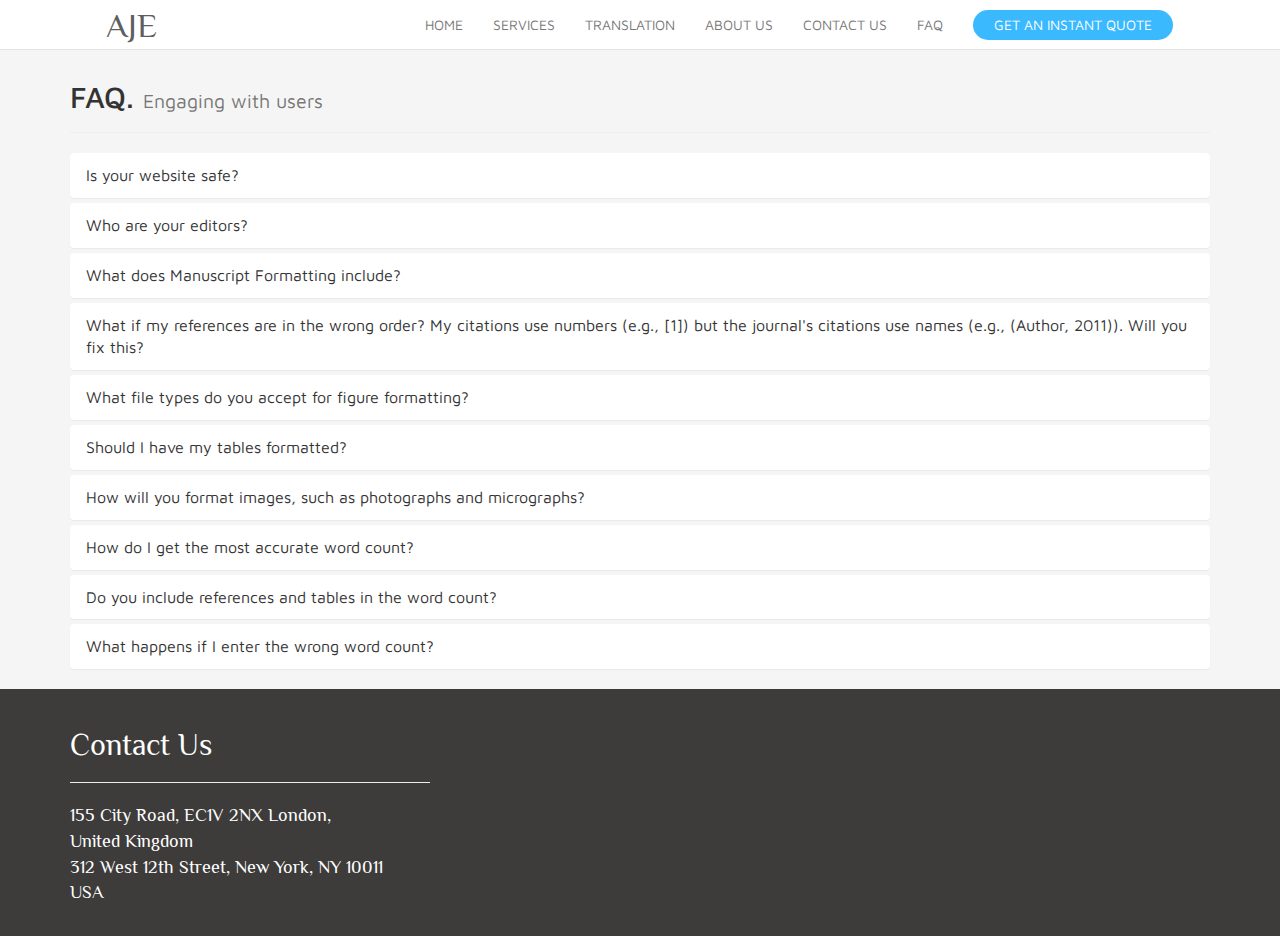
==== faq.html @ 2459a7bd "first commit" ====
<!DOCTYPE html>
<html lang="">
  <head>
    <meta charset="utf-8">
    <meta http-equiv="X-UA-Compatible" content="IE=edge">
    <meta name="viewport" content="width=device-width, initial-scale=1">
    <title>AJE</title>
    <link rel="stylesheet" href="css/bootstrap.min.css">
    <link rel="stylesheet" href="font-awesome/css/font-awesome.css">
     <link rel="stylesheet" href="style.css">
     <link href="css/owl.carousel.css" rel="stylesheet" media="screen">
    <link href="css/owl.theme.css" rel="stylesheet" media="screen">
    <link href="https://fonts.googleapis.com/css?family=Maven+Pro" rel="stylesheet">
    <link href="https://fonts.googleapis.com/css?family=Philosopher" rel="stylesheet">
  </head>
  <body>
         <nav class="navbar navbar-default navbar-fixed-top" role="navigation">
           <div class="container-fluid">
             <!-- Brand and toggle get grouped for better mobile display -->
             <div class="navbar-header">
               <button type="button" class="navbar-toggle" data-toggle="collapse" data-target=".navbar-ex1-collapse">
                 <span class="sr-only">Toggle navigation</span>
                 <span class="icon-bar"></span>
                 <span class="icon-bar"></span>
                 <span class="icon-bar"></span>
               </button>
               <a class="navbar-brand" href="index.html">AJE</a>
             </div>
         
             <!-- Collect the nav links, forms, and other content for toggling -->
             <div class="collapse navbar-collapse navbar-ex1-collapse">
               
               
               <ul class="nav navbar-nav navbar-right">
                <li><a href="../AJE/index.html">HOME</a></li>
                 <li><a href="../AJE/services.html">SERVICES</a></li>
                <li><a href="../AJE/index.html#translation">TRANSLATION</a></li>
                <li><a href="../AJE/index.html#fluid" class="page-scroll">ABOUT US</a></li>
                <li><a href="../AJE/index.html#footer">CONTACT US</a></li>
                <li><a href="faq.html">FAQ</a></li>
                <li><a href="#"><button class="quorte">GET AN INSTANT QUOTE</button></a></li>
               </ul>
             </div><!-- /.navbar-collapse -->
           </div>
         </nav>
         
               <div class="container">
                       <div class="page-header" id="faq">
                            <h2>FAQ. <small>Engaging with users</small></h2>
                       </div>
                       <div class="panel-group" id="accordion">
                            <div class="panel panel-default">
                                  <div class="panel-heading">
                                       <div class="panel-title">
                                             <a href="#collapse-1" data-toggle="collapse" data-parent="#accordion">Is your website safe?</a>
                                       </div><!-- end panel-title -->
                                       <div id="collapse-1" class="panel-collapse collapse">
                                            <div class="panel-body">
                                                 <p>We use the most up-to-date website security features available. We also require that all of our staff members sign a confidentiality agreement to protect your research.</p>
                                            </div><!-- end panel-body -->
                                       </div><!-- end collapse-1 -->
                                  </div><!-- end panel-heading -->
                            </div><!-- end panel-default -->
                            <div class="panel panel-default">
                                  <div class="panel-heading">
                                       <div class="panel-title">
                                             <a href="#collapse-2" data-toggle="collapse" data-parent="#accordion">Who are your editors?</a>
                                       </div><!-- end panel-title -->
                                       <div id="collapse-2" class="panel-collapse collapse">
                                            <div class="panel-body">
                                                 <p>Our editors are PhD candidates and post-docs from the top research universities in the UK and USA. They are all native English speakers and must meet rigorous selection standards.</p>
                                            </div><!-- end panel-body -->
                                       </div><!-- end collapse-1 -->
                                  </div><!-- end panel-heading -->
                            </div><!-- end panel-default -->
                            <div class="panel panel-default">
                                  <div class="panel-heading">
                                       <div class="panel-title">
                                             <a href="#collapse-3" data-toggle="collapse" data-parent="#accordion">What does Manuscript Formatting include?</a>
                                       </div><!-- end panel-title -->
                                       <div id="collapse-3" class="panel-collapse collapse">
                                            <div class="panel-body">
                                                 <p>Our managing formatters check each manuscript against your journal’s style guide and adjust the citations, references, and layout of the document to the correct conventions. All figures and tables are moved to the correct location in the manuscript, and figure titles and legends are standardized according to your journal's specifications.</p>
                                            </div><!-- end panel-body -->
                                       </div><!-- end collapse-1 -->
                                  </div><!-- end panel-heading -->
                            </div><!-- end panel-default -->
                            <div class="panel panel-default">
                                  <div class="panel-heading">
                                       <div class="panel-title">
                                             <a href="#collapse-4" data-toggle="collapse" data-parent="#accordion">What if my references are in the wrong order? My citations use numbers (e.g., [1]) but the journal's citations use names (e.g., (Author, 2011)). Will you fix this?</a>
                                       </div><!-- end panel-title -->
                                       <div id="collapse-4" class="panel-collapse collapse">
                                            <div class="panel-body">
                                                 <p>Yes. Manuscript Formatting will reorder your citations and references as needed, convert citations and references to the journal's format, and if necessary, correct content based on information in published databases.</p>
                                            </div><!-- end panel-body -->
                                       </div><!-- end collapse-1 -->
                                  </div><!-- end panel-heading -->
                            </div><!-- end panel-default -->
                            <div class="panel panel-default">
                                  <div class="panel-heading">
                                       <div class="panel-title">
                                             <a href="#collapse-5" data-toggle="collapse" data-parent="#accordion">What file types do you accept for figure formatting?</a>
                                       </div><!-- end panel-title -->
                                       <div id="collapse-5" class="panel-collapse collapse">
                                            <div class="panel-body">
                                                 <p>We are currently able to process the following file types:<br>
                                                 DOC, DOCX (Microsoft Word)<br>
                                                 PPT, PPTX (Microsoft PowerPoint)<br>
                                                 XLS, XLSX (Microsoft Excel)<br>
                                                 CDR (CorelDRAW)<br>
                                                 PDF Format </p>
                                            </div><!-- end panel-body -->
                                       </div><!-- end collapse-1 -->
                                  </div><!-- end panel-heading -->
                            </div><!-- end panel-default -->
                            <div class="panel panel-default">
                                  <div class="panel-heading">
                                       <div class="panel-title">
                                             <a href="#collapse-6" data-toggle="collapse" data-parent="#accordion">Should I have my tables formatted?</a>
                                       </div><!-- end panel-title -->
                                       <div id="collapse-6" class="panel-collapse collapse">
                                            <div class="panel-body">
                                                  <p>Journals require that tables be submitted in a text format (usually Microsoft Word) for in-house formatting, which comes standard with our Manuscript Formatting service. If you would like tables formatted and exported as images for use in presentations and posters, we can do this as part of our Figure Preparation service.</p>
                                            </div><!-- end panel-body -->
                                       </div><!-- end collapse-1 -->
                                  </div><!-- end panel-heading -->
                            </div><!-- end panel-default -->
                            <div class="panel panel-default">
                                  <div class="panel-heading">
                                       <div class="panel-title">
                                             <a href="#collapse-7" data-toggle="collapse" data-parent="#accordion">How will you format images, such as photographs and micrographs?</a>
                                       </div><!-- end panel-title -->
                                       <div id="collapse-7" class="panel-collapse collapse">
                                            <div class="panel-body">
                                                  <p>In order to generate publication-quality figures, images that are included within a figure should also be sent independently in the highest available resolution file. For ethical reasons, we are unable to make changes to brightness, contrast, or color balance, and we will not crop the image.</p>
                                            </div><!-- end panel-body -->
                                       </div><!-- end collapse-1 -->
                                  </div><!-- end panel-heading -->
                            </div><!-- end panel-default -->
                            <div class="panel panel-default">
                                  <div class="panel-heading">
                                       <div class="panel-title">
                                             <a href="#collapse-8" data-toggle="collapse" data-parent="#accordion">How do I get the most accurate word count?</a>
                                       </div><!-- end panel-title -->
                                       <div id="collapse-8" class="panel-collapse collapse">
                                            <div class="panel-body">
                                                  <p>To calculate the word count, you should open a copy of your manuscript and delete any parts that you do not need us to work on. In a letter to your reviewers, you can take out all of the reviewers’ comments. If you submit for editing only or have a translation submission but don’t need your references translated, then you can remove the bibliography section. You can also take out any numeric table data. Next, perform a word count on the remaining text using the Word Count feature in Microsoft Word on every file you plan to submit to us and add it all together. This is your final word count. Our support staff can perform a word count for you if you e-mail us your files and ask for confirmation.</p>
                                            </div><!-- end panel-body -->
                                       </div><!-- end collapse-1 -->
                                  </div><!-- end panel-heading -->
                            </div><!-- end panel-default -->
                            <div class="panel panel-default">
                                  <div class="panel-heading">
                                       <div class="panel-title">
                                             <a href="#collapse-9" data-toggle="collapse" data-parent="#accordion">Do you include references and tables in the word count?</a>
                                       </div><!-- end panel-title -->
                                       <div id="collapse-9" class="panel-collapse collapse">
                                            <div class="panel-body">
                                                  <p>We do not edit references or numeric tables, so they are not included in the word count when calculating your price for editing services. However, word counts for translation submissions should include all text that needs to be translated, which typically does include references and text in tables.</p>
                                            </div><!-- end panel-body -->
                                       </div><!-- end collapse-1 -->
                                  </div><!-- end panel-heading -->
                            </div><!-- end panel-default -->
                            <div class="panel panel-default">
                                  <div class="panel-heading">
                                       <div class="panel-title">
                                             <a href="#collapse-10" data-toggle="collapse" data-parent="#accordion">What happens if I enter the wrong word count?</a>
                                       </div><!-- end panel-title -->
                                       <div id="collapse-10" class="panel-collapse collapse">
                                            <div class="panel-body">
                                                  <p>Our staff members will verify each paper’s word count before it is assigned to an editor. If we find that your file’s word count is over the category you selected, then we will place your submission on hold while we e-mail you for further instructions. Your deadline will be reset to begin at the exact time of your reply. </p>
                                            </div><!-- end panel-body -->
                                       </div><!-- end collapse-1 -->
                                  </div><!-- end panel-heading -->
                            </div><!-- end panel-default -->
                       </div><!-- end panel-group -->
               </div><!-- end container -->
            <div class="footer">
                <div class="container">
                  <div class="row">
                        
                        
                        <div class="col-md-4">
                            
                                 <h2>Contact Us</h2>
                                   <hr>
                                    <p>
                                      155 City Road, EC1V 2NX London, <br>
                                      United Kingdom <br>

                                     312 West 12th Street, New York, NY 10011<br> 
                                     USA

                                    
                         </div>
                        
                        <div class="col-md-4">
                        </div>
                        <div class="col-md-4">      
                         </div>
                  </div>
              </div><!-- end container -->
        </div><!-- end footer -->
            

    <!-- jQuery -->
    <script src="js/jquery.js"></script>
    <!-- Bootstrap JavaScript -->
    <script src="js/bootstrap.min.js"></script>
     <script src="js/owl.carousel.js"></script>

    <!-- Javascripts
    ================================================== -->
    <script type="text/javascript" src="js/main.js"></script>
    
  </body>
</html>
---- style.css ----
body{
	width: 100%;
	padding: 0;
	font-family: 'Maven Pro', sans-serif;
	margin: 0;
	background: #f5f5f5;
}
.navbar-default{
	background: #fff;
	border-bottom:1px solid #e5e4e2;
	height: 30px;
}
.navbar-right {
    float: right!important;
    margin-right:85px;
}
.navbar-brand {
    float: left;
    height: 50px;
    padding: 15px 106px;
    font-family: 'Philosopher', sans-serif;
    font-size: 34px;
    line-height: 20px;
}

.navbar-default .navbar-brand {
    color: #777;
   
}
#banner{
	margin-top: 50px;
	background: url('img2.jpg');
	background-size: cover;
	background-position: center;
	background-attachment: fixed;
	background-repeat: no-repeat;
	color: #fff;
}
#banner .overlay{
	background: -moz-linear-gradient(top,  rgba(0,0,0,0.8) 0%, rgba(0,0,0,0.73) 17%, rgba(0,0,0,0.66) 35%, rgba(0,0,0,0.55) 62%, rgba(0,0,0,0.4) 100%); /* FF3.6+ */
	/*background: -webkit-gradient(linear, left top, left bottom, color-stop(0%,rgba(0,0,0,0.8)), color-stop(17%,rgba(0,0,0,0.73)), color-stop(35%,rgba(0,0,0,0.66)), color-stop(62%,rgba(0,0,0,0.55)), color-stop(100%,rgba(0,0,0,0.4))); /* Chrome,Safari4+ */
	/*background: -webkit-linear-gradient(top,  rgba(0,0,0,0.8) 0%,rgba(0,0,0,0.73) 17%,rgba(0,0,0,0.66) 35%,rgba(0,0,0,0.55) 62%,rgba(0,0,0,0.4) 100%); /* Chrome10+,Safari5.1+ */
	/*background: -o-linear-gradient(top,  rgba(0,0,0,0.8) 0%,rgba(0,0,0,0.73) 17%,rgba(0,0,0,0.66) 35%,rgba(0,0,0,0.55) 62%,rgba(0,0,0,0.4) 100%); /* Opera 11.10+ */
	/*background: -ms-linear-gradient(top,  rgba(0,0,0,0.8) 0%,rgba(0,0,0,0.73) 17%,rgba(0,0,0,0.66) 35%,rgba(0,0,0,0.55) 62%,rgba(0,0,0,0.4) 100%); /* IE10+ */
	/*background: linear-gradient(to bottom,  rgba(0,0,0,0.8) 0%,rgba(0,0,0,0.73) 17%,rgba(0,0,0,0.66) 35%,rgba(0,0,0,0.55) 62%,rgba(0,0,0,0.4) 100%); /* W3C */
	filter: progid:DXImageTransform.Microsoft.gradient( startColorstr='#cc000000', endColorstr='#66000000',GradientType=0 ); /* IE6-9 */
	height: 450px;
	background-attachment: fixed;
}
.top-row{
	margin-top: 100px;
}
.quorte{
	height:30px;
	width: 200px;
	background: #3BB9FF;
	color: #fff;
	border: none;
	border-radius: 20px;
	transition: 0.5s ease-out;
}
.quorte:nth-child(1){
	margin-top:-10px;
	margin-right: -8px;
}
.third-btn{
	display: flex;
	height:30px;
	width: 200px;
	margin-left:auto;
	margin-right:auto;
	margin-bottom: 30px;
	background: #3BB9FF;
	color: #fff;
	border: none;
	border-radius: 20px;
	justify-content: center;
	
}
.row-box{
	
	justify-content: space-around;
	align-items: center;
	align-content: center;

}
.angle{
	
	background: #1589FF;
	padding: 50px 30px 50px 30px;
	font-size: 18px;
	color: #fff;
	border-radius: 10px;
	margin-bottom: 10px;
}
.angle-2{
	height: 330px;
}
.angle-h{
	margin-top: 20px;
	margin-bottom:50px;
}
.map{
	background: #fff;
}
.map-area{

	width: 100%;
	margin-left:auto;
	font-size:18px;
	margin-right: auto;
	margin-top: 5px;
	margin-bottom: 20px;
	padding: 70px 10px 70px 10px;
	background: #fff;
	
}
.static-image{
	background: url('img3.jpg');
	background-size: cover;
	background-position: center;
	
	background-attachment: fixed;
	background-repeat: no-repeat;
	color: #fff;
}
.static-image .overlay{
	background: -moz-linear-gradient(top,  rgba(0,0,0,0.8) 0%, rgba(0,0,0,0.73) 17%, rgba(0,0,0,0.66) 35%, rgba(0,0,0,0.55) 62%, rgba(0,0,0,0.4) 100%);
	/*background: -webkit-gradient(linear, left top, left bottom, color-stop(0%,rgba(0,0,0,0.8)), color-stop(17%,rgba(0,0,0,0.73)), color-stop(35%,rgba(0,0,0,0.66)), color-stop(62%,rgba(0,0,0,0.55)), color-stop(100%,rgba(0,0,0,0.4))); /* Chrome,Safari4+ */
	/*background: -webkit-linear-gradient(top,  rgba(0,0,0,0.8) 0%,rgba(0,0,0,0.73) 17%,rgba(0,0,0,0.66) 35%,rgba(0,0,0,0.55) 62%,rgba(0,0,0,0.4) 100%); /* Chrome10+,Safari5.1+ */
	/*background: -o-linear-gradient(top,  rgba(0,0,0,0.8) 0%,rgba(0,0,0,0.73) 17%,rgba(0,0,0,0.66) 35%,rgba(0,0,0,0.55) 62%,rgba(0,0,0,0.4) 100%); /* Opera 11.10+ */
	/*background: -ms-linear-gradient(top,  rgba(0,0,0,0.8) 0%,rgba(0,0,0,0.73) 17%,rgba(0,0,0,0.66) 35%,rgba(0,0,0,0.55) 62%,rgba(0,0,0,0.4) 100%); /* IE10+ */
	background: linear-gradient(to bottom,  rgba(0,0,0,0.8) 0%,rgba(0,0,0,0.73) 17%,rgba(0,0,0,0.66) 35%,rgba(0,0,0,0.55) 62%,rgba(0,0,0,0.4) 100%); /* W3C */
	filter: progid:DXImageTransform.Microsoft.gradient( startColorstr='#cc000000', endColorstr='#66000000',GradientType=0 ); /* IE6-9 */
	height: 450px;
	background-attachment: fixed;
}
.lay-text{
	padding: 100px 10px 100px 10px;
}
.blue-side{
	background: #306EFF;
	padding-top: 10px;
}
.thumb-btn{
	width: 170px;
	height: 170px;
	border:3px solid #fff;
	border-radius: 100%;
	background: none;

}
.thumb{

	
}
.rounded{
	border-radius: 100%;
}

/* Clients Section */
#aje-clients{
	background: url('img.jpg');
	background-size: cover;
	background-position: center;
	background-attachment: fixed;
	background-repeat: no-repeat;
	background: #fff;

	color: #ffffff;
}

#aje-clients .overlay{
	background: -moz-linear-gradient(top,  rgba(0,0,0,0.1) 0%, rgba(0,0,0,0.1) 17%, rgba(0,0,0,0.11) 35%, rgba(0,0,0,0.15) 2%, rgba(0,0,0,0.1) 10%); /* FF3.6+ */
	/*background: -webkit-gradient(linear, left top, left bottom, color-stop(0%,rgba(0,0,0,0.8)), color-stop(17%,rgba(0,0,0,0.73)), color-stop(35%,rgba(0,0,0,0.66)), color-stop(62%,rgba(0,0,0,0.55)), color-stop(100%,rgba(0,0,0,0.4))); /* Chrome,Safari4+ */
	/*background: -webkit-linear-gradient(top,  rgba(0,0,0,0.8) 0%,rgba(0,0,0,0.73) 17%,rgba(0,0,0,0.66) 35%,rgba(0,0,0,0.55) 62%,rgba(0,0,0,0.4) 100%); /* Chrome10+,Safari5.1+ */
	/*background: -o-linear-gradient(top,  rgba(0,0,0,0.8) 0%,rgba(0,0,0,0.73) 17%,rgba(0,0,0,0.66) 35%,rgba(0,0,0,0.55) 62%,rgba(0,0,0,0.4) 100%); /* Opera 11.10+ */
	/*background: -ms-linear-gradient(top,  rgba(0,0,0,0.8) 0%,rgba(0,0,0,0.73) 17%,rgba(0,0,0,0.66) 35%,rgba(0,0,0,0.55) 62%,rgba(0,0,0,0.4) 100%); /* IE10+ */
	/*background: linear-gradient(to bottom,  rgba(0,0,0,0.8) 0%,rgba(0,0,0,0.73) 17%,rgba(0,0,0,0.66) 35%,rgba(0,0,0,0.55) 62%,rgba(0,0,0,0.4) 100%); /* W3C */
	/*filter: progid:DXImageTransform.Microsoft.gradient( startColorstr='#cc000000', endColorstr='#66000000',GradientType=0 ); /* IE6-9 */
	padding: 80px 0;
	background-attachment: fixed;
}

#clients .item{
    padding: 0;
    margin: 35px;
    color: #FFF;
    text-align: center;
}
.section-title.center .line {
    border-top: 4px solid #306EFF;
    height: 10px;
    width: 60px;
    text-align: center;
    margin: 0 auto;
    margin-top: 20px;
}
.owl-theme .owl-controls .owl-page span {
	display: block;
	width: 10px;
	height: 10px;
	margin: 5px 7px;
	filter: Alpha(Opacity=1);
	opacity: 1;
	-webkit-border-radius: 0;
	-moz-border-radius: 20px;
	border-radius: 0;
	background: #FFFFFF;
	transition: all 0.5s;
}

.owl-theme .owl-controls .owl-page.active span, 
.owl-theme .owl-controls.clickable .owl-page:hover span {
	filter: Alpha(Opacity=100);
	opacity: 1;
	background:#157DEC;
}
.owl-theme .owl-controls .owl-page.active span{
	background:#157DEC;
}
.footer{

	width: 100%;
	margin-top:0px;
	padding: 20px 5px 20px 5px;
	font-size: 18px;
	font-family: 'Philosopher', sans-serif;
	background:#3D3C3A;
	color: #fff;

}

.page-header {
    padding-bottom: 9px;
    margin: 80px 0 20px;
    border-bottom: 1px solid #eee;
}
.panel-group .panel {
    margin-bottom: 0;
    border-radius: 4px;
}
.panel-default {
    background: ;
    border-color:none;
}
.panel-default>.panel-heading {
    color: #333;
    background-color:#fff;
    border-color: #ddd;
}
.panel {
    margin-bottom: 20px;
    background-color:#FFF;
    border: 1px solid transparent;
    border-radius: 4px;
    -webkit-box-shadow: 0 1px 1px rgba(0,0,0,.05);
    box-shadow: 0 1px 1px rgba(0,0,0,.05);
}
.panel-body {
    padding: 15px;
    background:#fff; 
}
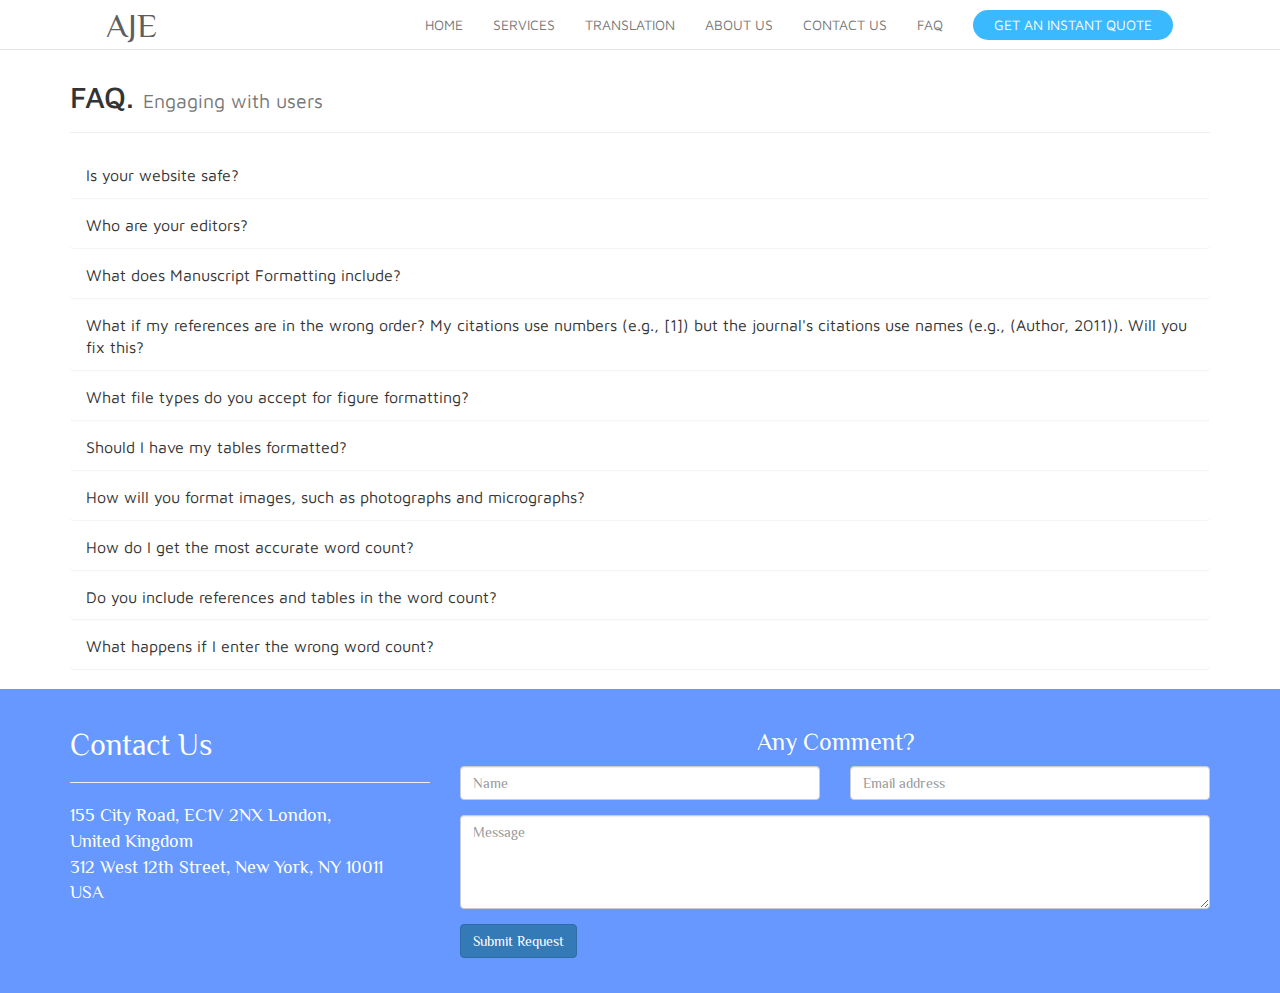
==== commit d45a0c51: "aje" ====
--- a/faq.html
+++ b/faq.html
@@ -32,11 +32,11 @@
                
                
                <ul class="nav navbar-nav navbar-right">
-                <li><a href="../AJE/index.html">HOME</a></li>
-                 <li><a href="../AJE/services.html">SERVICES</a></li>
-                <li><a href="../AJE/index.html#translation">TRANSLATION</a></li>
-                <li><a href="../AJE/index.html#fluid" class="page-scroll">ABOUT US</a></li>
-                <li><a href="../AJE/index.html#footer">CONTACT US</a></li>
+                <li><a href="index.html">HOME</a></li>
+                 <li><a href="services.html">SERVICES</a></li>
+                <li><a href="#translation">TRANSLATION</a></li>
+                <li><a href="#fluid" class="page-scroll">ABOUT US</a></li>
+                <li><a href="#">CONTACT US</a></li>
                 <li><a href="faq.html">FAQ</a></li>
                 <li><a href="#"><button class="quorte">GET AN INSTANT QUOTE</button></a></li>
                </ul>
@@ -176,7 +176,7 @@
                             </div><!-- end panel-default -->
                        </div><!-- end panel-group -->
                </div><!-- end container -->
-            <div class="footer">
+               <div class="footer">
                 <div class="container">
                   <div class="row">
                         
@@ -195,10 +195,33 @@
                                     
                          </div>
                         
-                        <div class="col-md-4">
+                        <div class="col-md-8">
+                            <h3 class="text-center">Any Comment?</h3>
+                                <div class="row">
+                                     <div class="col-md-6">
+                                           <div class="form-group">
+                                                  <input type="text" class="form-control" required="required" placeholder="Name">
+                                           </div>
+                                     </div>
+                                     <div class="col-md-6">
+                                           <div class="form-group">
+                                                  <input type="text" class="form-control" required="required" placeholder="Email address">
+                                           </div>
+                                     </div>
+                                </div>
+                                <div class="row">
+                                     <div class="col-md-12">
+                                            <div class="form-group">
+                                                <textarea name="message" id="message" required="required" class="form-control" rows="4" placeholder="Message"></textarea>
+                                            </div>
+                                            <div class="form-group">
+                                                  <button type="submit" class="btn btn-primary">Submit Request</button>
+                                           </div>
+                                    </div>
+                                  </div>  
+                            
                         </div>
-                        <div class="col-md-4">      
-                         </div>
+                        
                   </div>
               </div><!-- end container -->
         </div><!-- end footer -->
--- a/style.css
+++ b/style.css
@@ -3,7 +3,13 @@
 	padding: 0;
 	font-family: 'Maven Pro', sans-serif;
 	margin: 0;
-	background: #f5f5f5;
+	background: #fff;
+}
+ul li{
+	list-style-type: none;
+}
+section{
+	background: #fff;
 }
 .navbar-default{
 	background: #fff;
@@ -26,6 +32,41 @@
 .navbar-default .navbar-brand {
     color: #777;
    
+}
+.btn-icon{
+	display: flex;
+	justify-content: center;
+	align-items: center;
+	align-content: center;
+}
+.icons{
+	
+	width: 50px;
+	height: 50px;
+	border-radius:100%;
+	border:3px solid #3090C7;
+	background: #fff;
+	
+}
+.manuscript{
+	padding: 10px;
+}
+.jumbotron {
+    padding-top: 30px;
+    padding-bottom: 30px;
+    margin-bottom: 30px;
+    color:#fff;
+    background-color:#38ACEC;
+}
+.well {
+    min-height: 20px;
+    padding: 19px;
+    margin-bottom: 20px;
+    background-color: #fff;
+    border: 1px solid #e3e3e3;
+    border-radius: 4px;
+    -webkit-box-shadow: inset 0 1px 1px rgba(0,0,0,.05);
+    box-shadow: inset 0 1px 1px rgba(0,0,0,.05);
 }
 #banner{
 	margin-top: 50px;
@@ -226,7 +267,7 @@
 	padding: 20px 5px 20px 5px;
 	font-size: 18px;
 	font-family: 'Philosopher', sans-serif;
-	background:#3D3C3A;
+	background:#6698FF;
 	color: #fff;
 
 }
